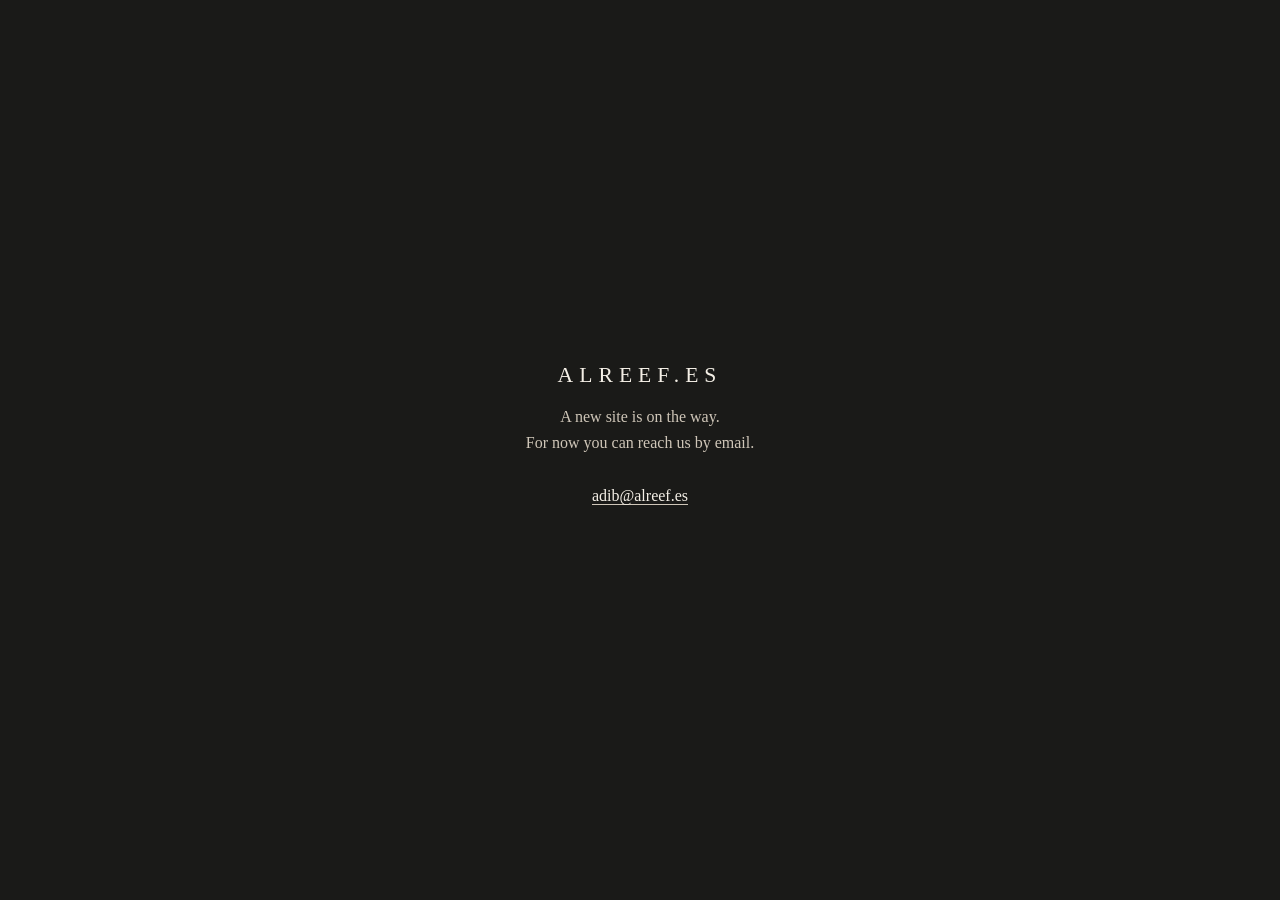
==== index.html @ 69d8a873 "Create index.html" ====
<!DOCTYPE html>
<html lang="en">
<head>
  <meta charset="UTF-8">
  <meta name="viewport" content="width=device-width, initial-scale=1">
  <title>alreef.es — Coming soon</title>
  <style>
    * { box-sizing: border-box; }
    body {
      margin: 0;
      min-height: 100vh;
      display: flex;
      align-items: center;
      justify-content: center;
      font-family: Georgia, "Times New Roman", serif;
      background: #1a1a18;
      color: #f4efe6;
      text-align: center;
      padding: 24px;
    }
    main { max-width: 560px; }
    h1 {
      font-weight: 400;
      letter-spacing: 0.28em;
      text-transform: uppercase;
      font-size: 1.35rem;
      margin: 0 0 16px;
    }
    p { line-height: 1.6; color: #cfc6b8; margin: 0 0 28px; }
    a {
      color: #f4efe6;
      text-decoration: none;
      border-bottom: 1px solid #cfc6b8;
    }
  </style>
</head>
<body>
  <main>
    <h1>alreef.es</h1>
    <p>A new site is on the way.<br>For now you can reach us by email.</p>
    <p><a href="mailto:adib@alreef.es">adib@alreef.es</a></p>
  </main>
</body>
</html>
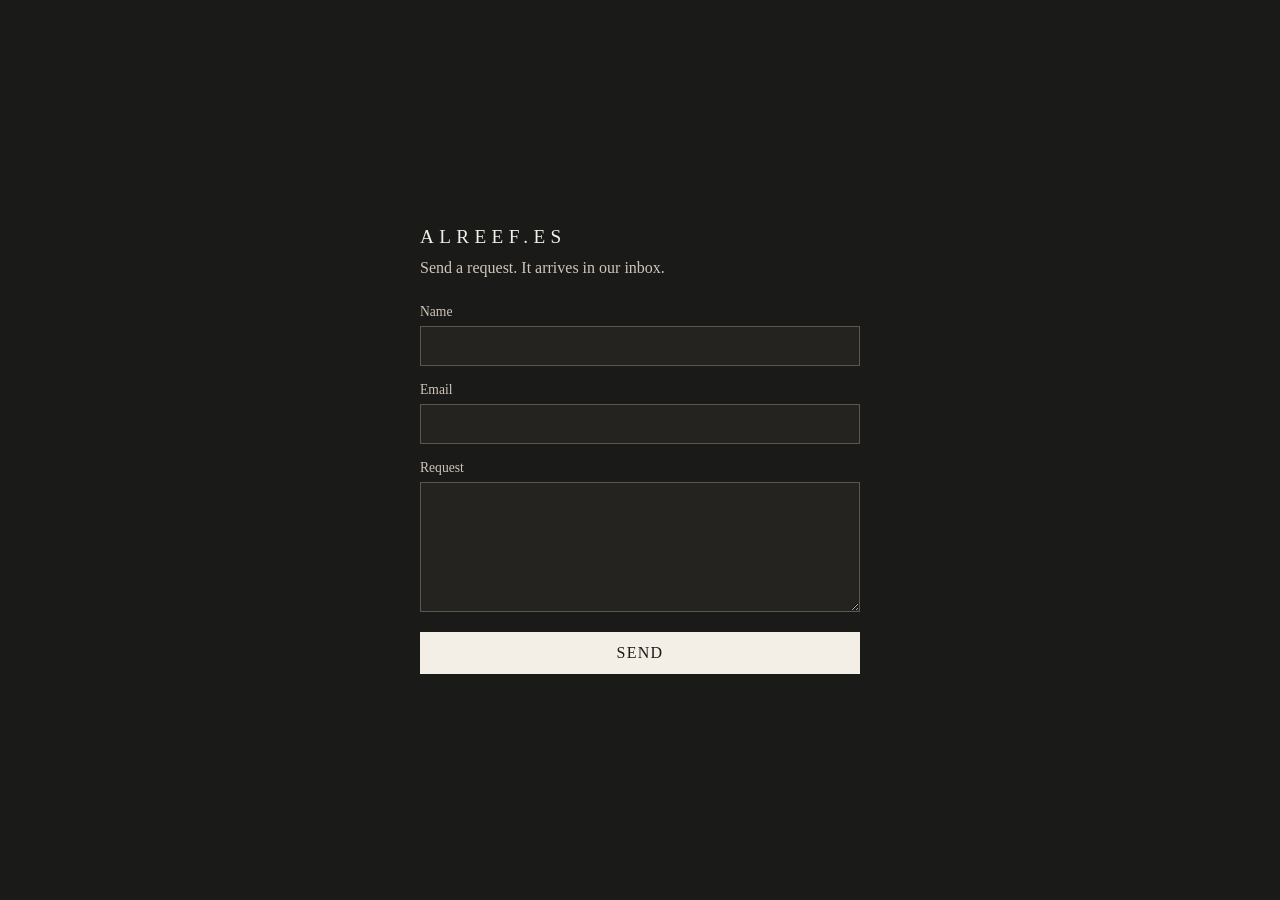
==== commit c5c542ad: "Update index.html" ====
--- a/index.html
+++ b/index.html
@@ -3,7 +3,7 @@
 <head>
   <meta charset="UTF-8">
   <meta name="viewport" content="width=device-width, initial-scale=1">
-  <title>alreef.es — Coming soon</title>
+  <title>alreef.es</title>
   <style>
     * { box-sizing: border-box; }
     body {
@@ -15,30 +15,62 @@
       font-family: Georgia, "Times New Roman", serif;
       background: #1a1a18;
       color: #f4efe6;
-      text-align: center;
       padding: 24px;
     }
-    main { max-width: 560px; }
+    main { width: 100%; max-width: 440px; }
     h1 {
       font-weight: 400;
       letter-spacing: 0.28em;
       text-transform: uppercase;
-      font-size: 1.35rem;
+      font-size: 1.2rem;
+      margin: 0 0 8px;
+    }
+    p { color: #cfc6b8; margin: 0 0 24px; line-height: 1.5; }
+    label { display: block; font-size: 0.85rem; margin: 0 0 6px; color: #cfc6b8; }
+    input, textarea {
+      width: 100%;
       margin: 0 0 16px;
+      padding: 10px 12px;
+      border: 1px solid #5c574e;
+      background: #242320;
+      color: #f4efe6;
+      font: inherit;
     }
-    p { line-height: 1.6; color: #cfc6b8; margin: 0 0 28px; }
-    a {
-      color: #f4efe6;
-      text-decoration: none;
-      border-bottom: 1px solid #cfc6b8;
+    button {
+      width: 100%;
+      padding: 12px;
+      border: 0;
+      background: #f4efe6;
+      color: #1a1a18;
+      font: inherit;
+      letter-spacing: 0.08em;
+      text-transform: uppercase;
+      cursor: pointer;
     }
   </style>
 </head>
 <body>
   <main>
     <h1>alreef.es</h1>
-    <p>A new site is on the way.<br>For now you can reach us by email.</p>
-    <p><a href="mailto:adib@alreef.es">adib@alreef.es</a></p>
+    <p>Send a request. It arrives in our inbox.</p>
+
+    <form action="https://formsubmit.co/adib@alreef.es" method="POST">
+      <input type="hidden" name="_subject" value="New request from alreef.es">
+      <input type="hidden" name="_captcha" value="false">
+      <input type="hidden" name="_next" value="https://alreef.es/thanks.html">
+      <input type="text" name="_honey" style="display:none">
+
+      <label for="name">Name</label>
+      <input id="name" type="text" name="name" required>
+
+      <label for="email">Email</label>
+      <input id="email" type="email" name="email" required>
+
+      <label for="message">Request</label>
+      <textarea id="message" name="message" rows="6" required></textarea>
+
+      <button type="submit">Send</button>
+    </form>
   </main>
 </body>
 </html>
